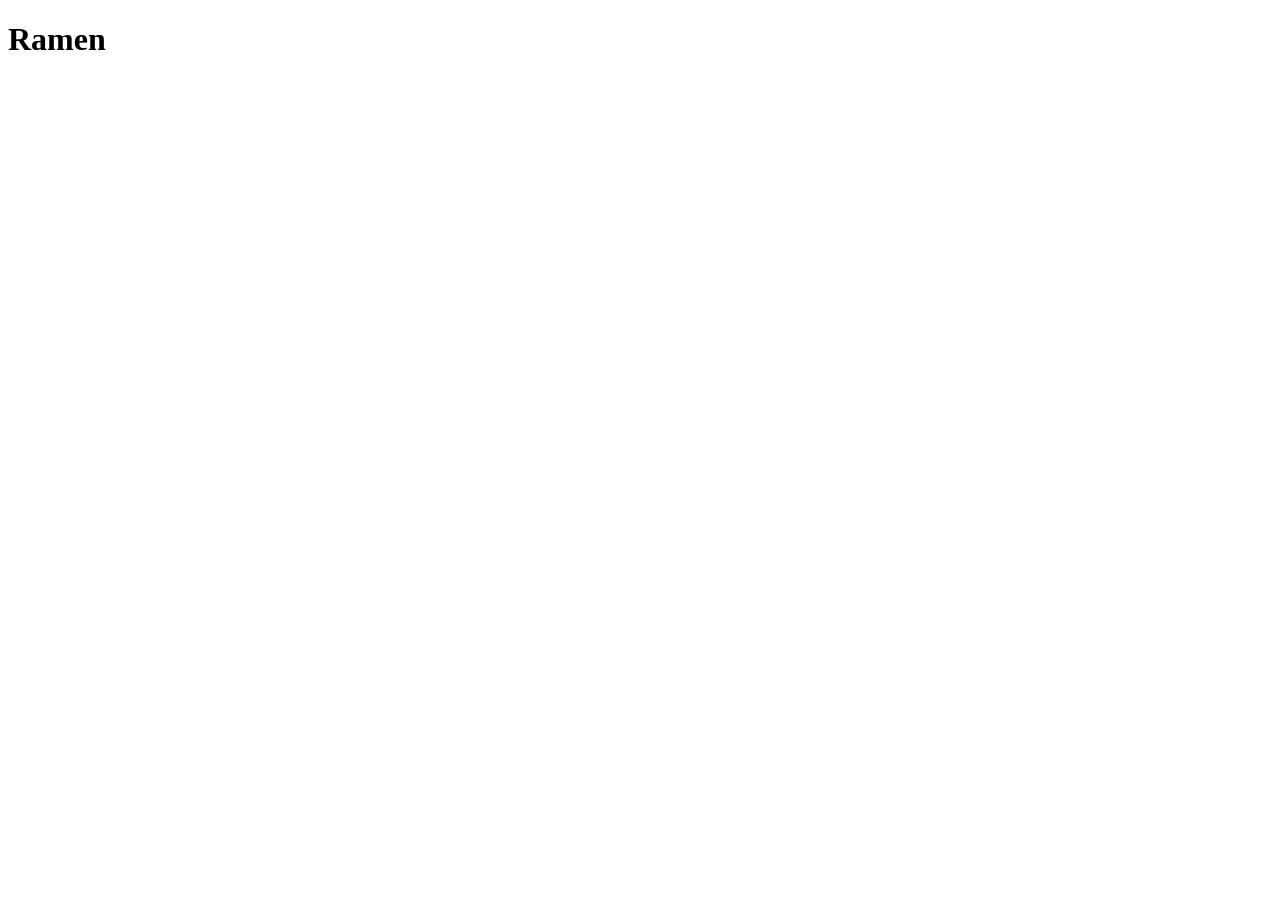
==== recipes/ramen.html @ d3eaba30 "create ramen dir and ramen.html" ====
<!DOCTYPE html>
<html lang="en">
<head>
    <meta charset="UTF-8">
    <meta name="viewport" content="width=device-width, initial-scale=1.0">
    <title>Ramen</title>
</head>
<body>
    <h1>Ramen</h1>
</body>
</html>
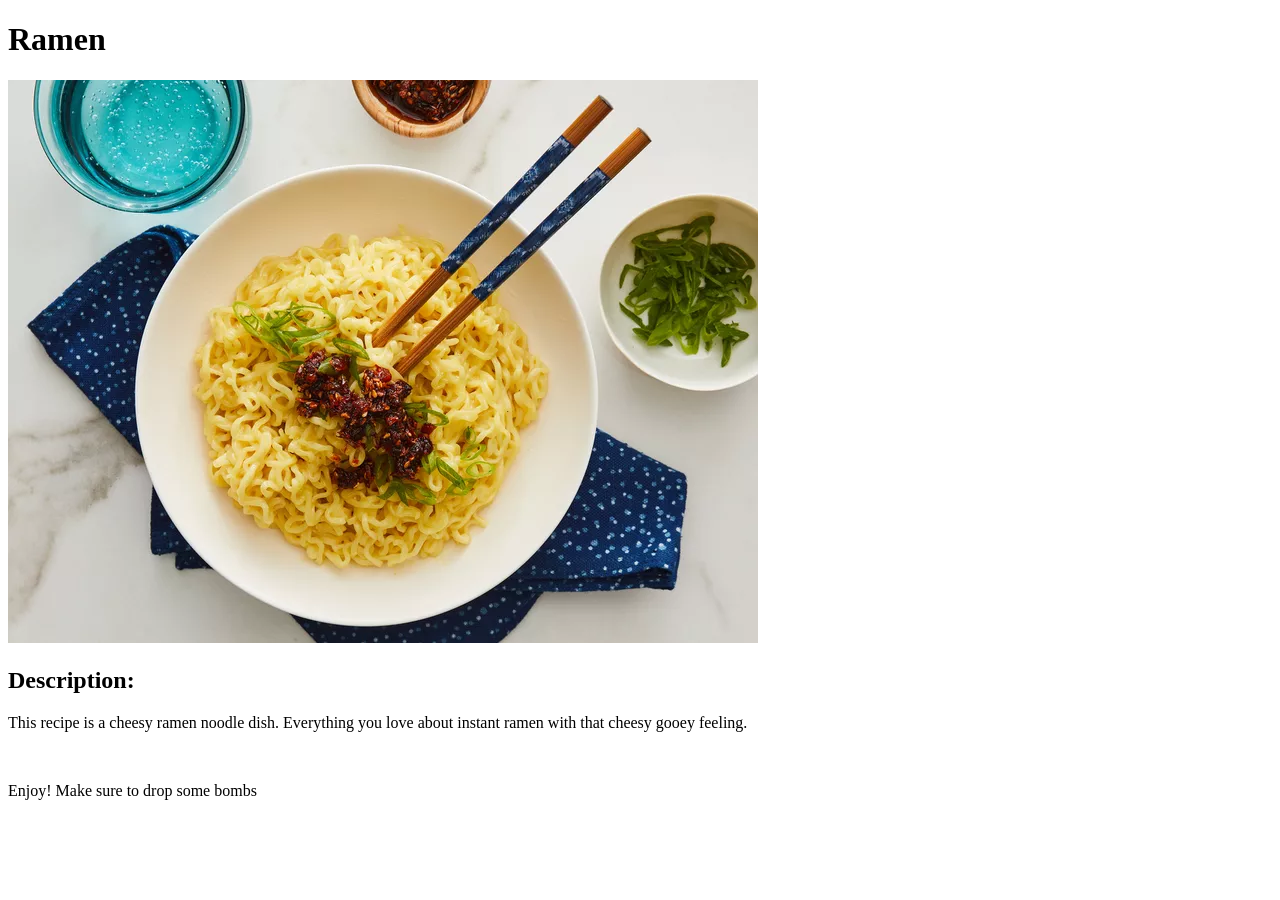
==== commit 95e4a869: "add heading image and description to ramen.html" ====
--- a/recipes/ramen.html
+++ b/recipes/ramen.html
@@ -7,5 +7,10 @@
 </head>
 <body>
     <h1>Ramen</h1>
+    <img src="./139184-cheesy-ramen-noodles-.webp" alt="Cheesy ramen noodles">
+    <h2>Description:</h2>
+    <p>This recipe is a cheesy ramen noodle dish. Everything you love about instant ramen with that cheesy gooey feeling.</p>
+    <br>
+    <p>Enjoy! Make sure to drop some bombs</p>
 </body>
 </html>
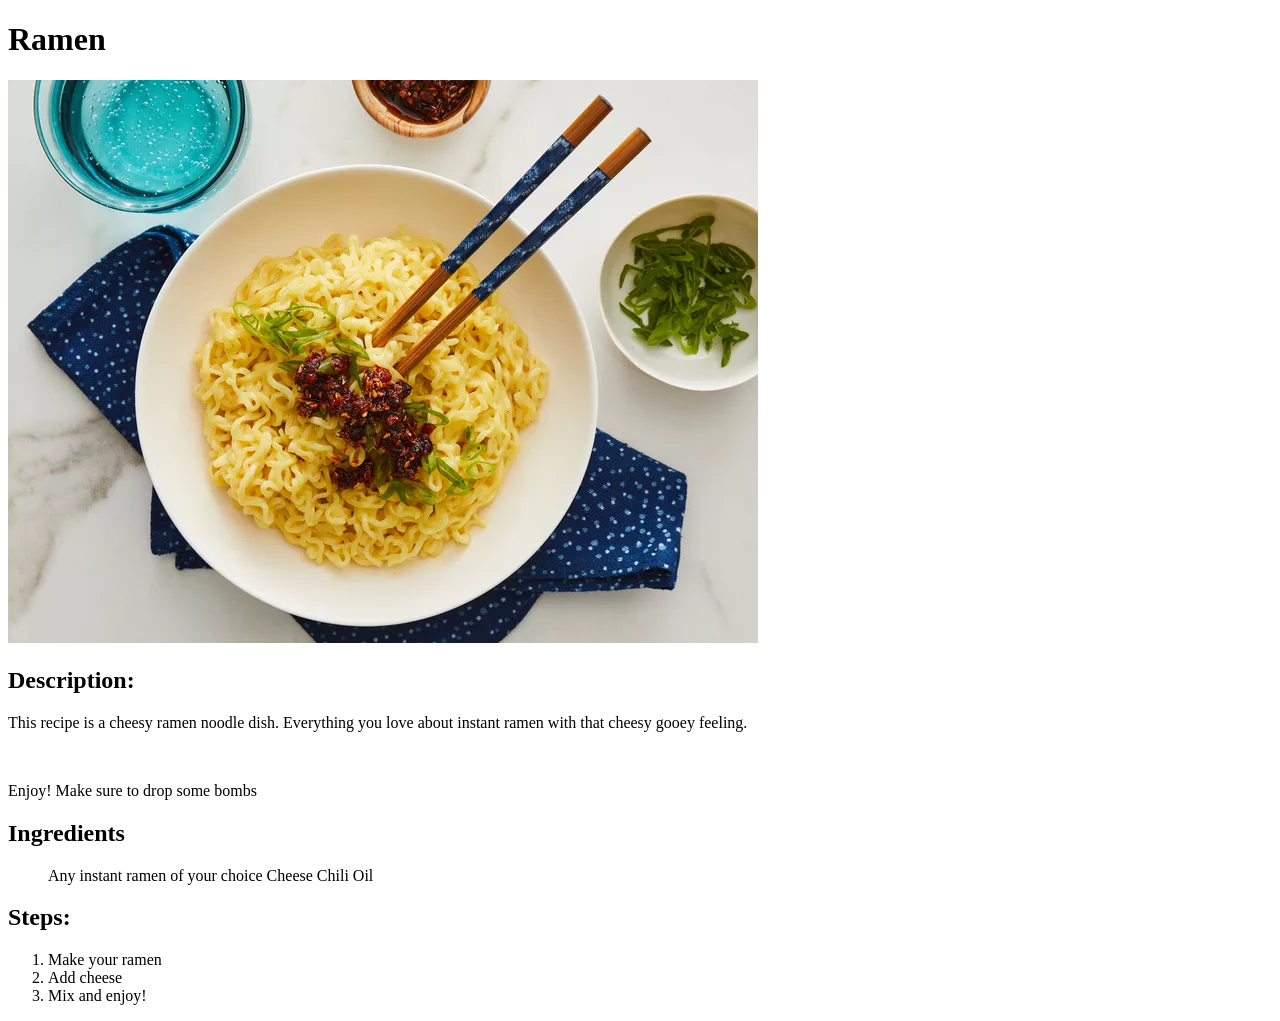
==== commit 4014ded7: "Add recipe content" ====
--- a/recipes/ramen.html
+++ b/recipes/ramen.html
@@ -12,5 +12,17 @@
     <p>This recipe is a cheesy ramen noodle dish. Everything you love about instant ramen with that cheesy gooey feeling.</p>
     <br>
     <p>Enjoy! Make sure to drop some bombs</p>
+    <h2>Ingredients</h2>
+    <ul>
+        <il>Any instant ramen of your choice</il>
+        <il>Cheese</il>
+        <il>Chili Oil</il>
+    </ul>
+    <h2>Steps:</h2>
+    <ol>
+        <li>Make your ramen</li>
+        <li>Add cheese</li>
+        <li>Mix and enjoy!</li>
+    </ol>
 </body>
 </html>
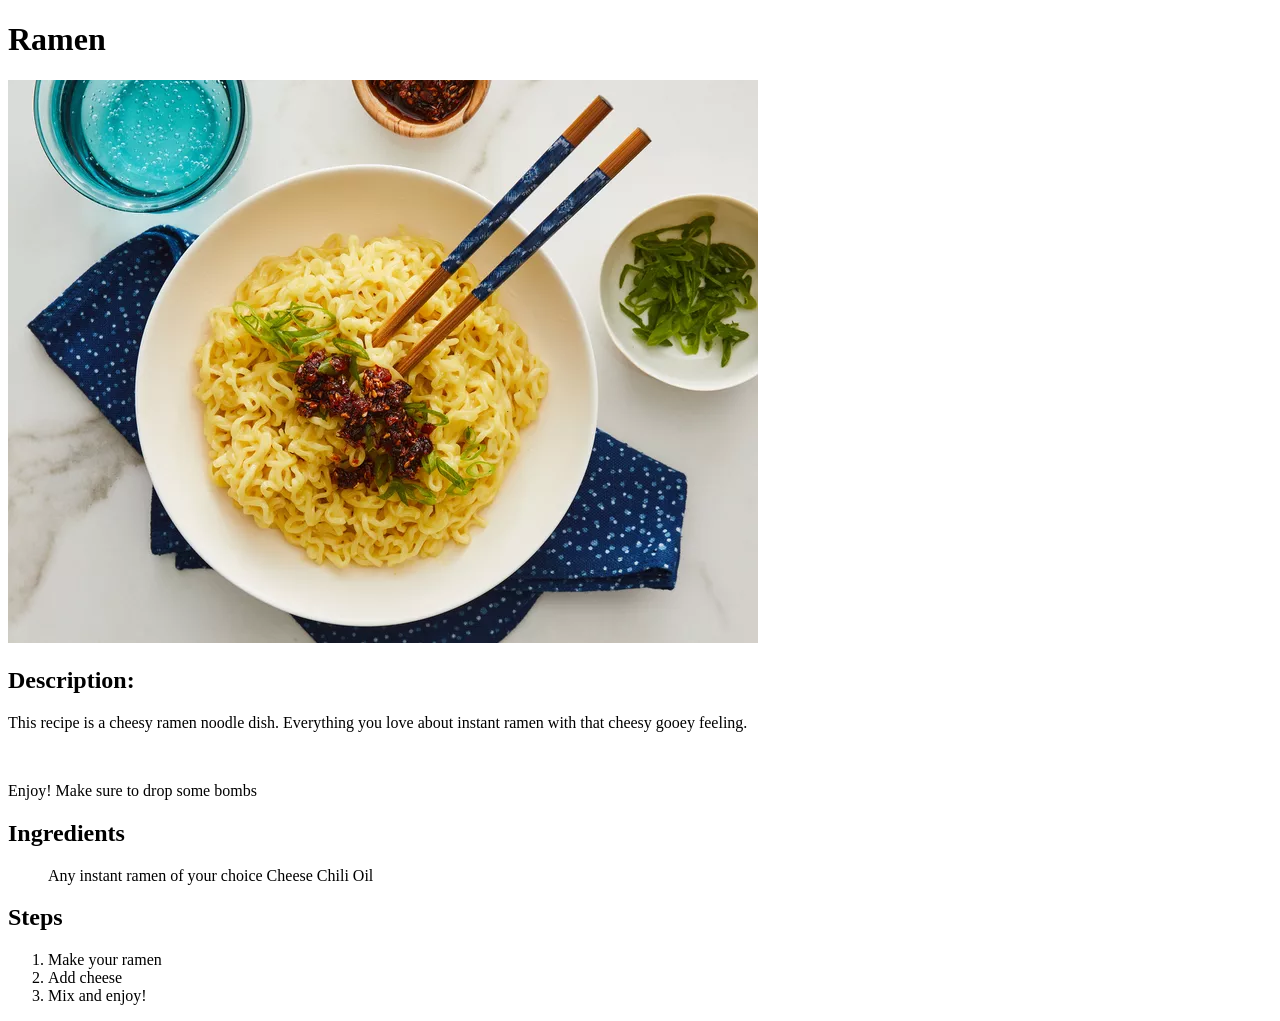
==== commit 30af27e1: "add another ramen link" ====
--- a/recipes/ramen.html
+++ b/recipes/ramen.html
@@ -18,7 +18,7 @@
         <il>Cheese</il>
         <il>Chili Oil</il>
     </ul>
-    <h2>Steps:</h2>
+    <h2>Steps</h2>
     <ol>
         <li>Make your ramen</li>
         <li>Add cheese</li>
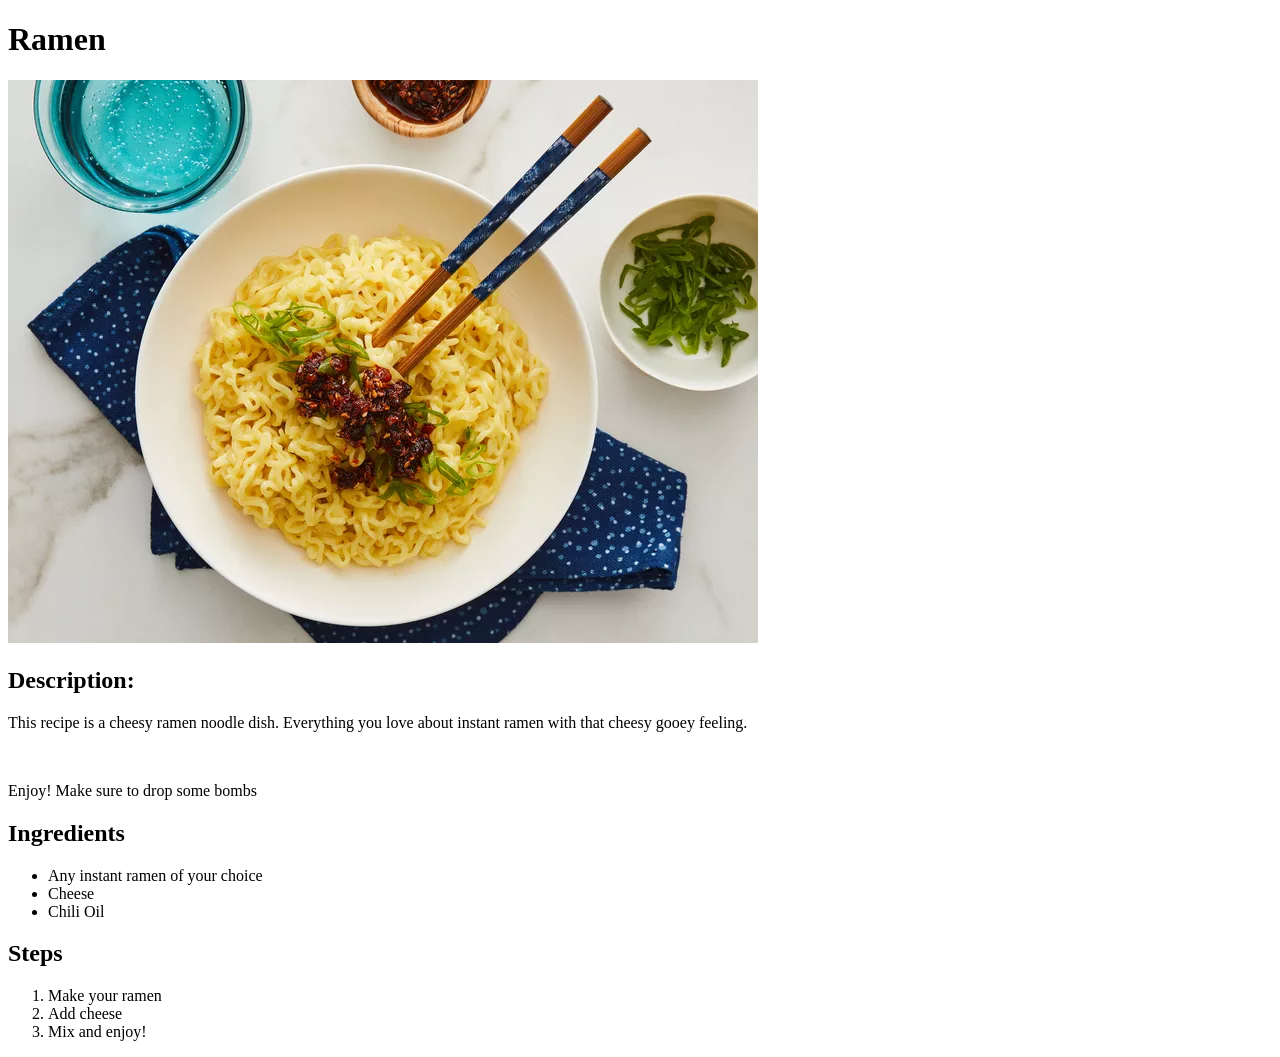
==== commit 3e193858: "change il tags to li" ====
--- a/recipes/ramen.html
+++ b/recipes/ramen.html
@@ -14,9 +14,9 @@
     <p>Enjoy! Make sure to drop some bombs</p>
     <h2>Ingredients</h2>
     <ul>
-        <il>Any instant ramen of your choice</il>
-        <il>Cheese</il>
-        <il>Chili Oil</il>
+        <li>Any instant ramen of your choice</li>
+        <li>Cheese</li>
+        <li>Chili Oil</li>
     </ul>
     <h2>Steps</h2>
     <ol>
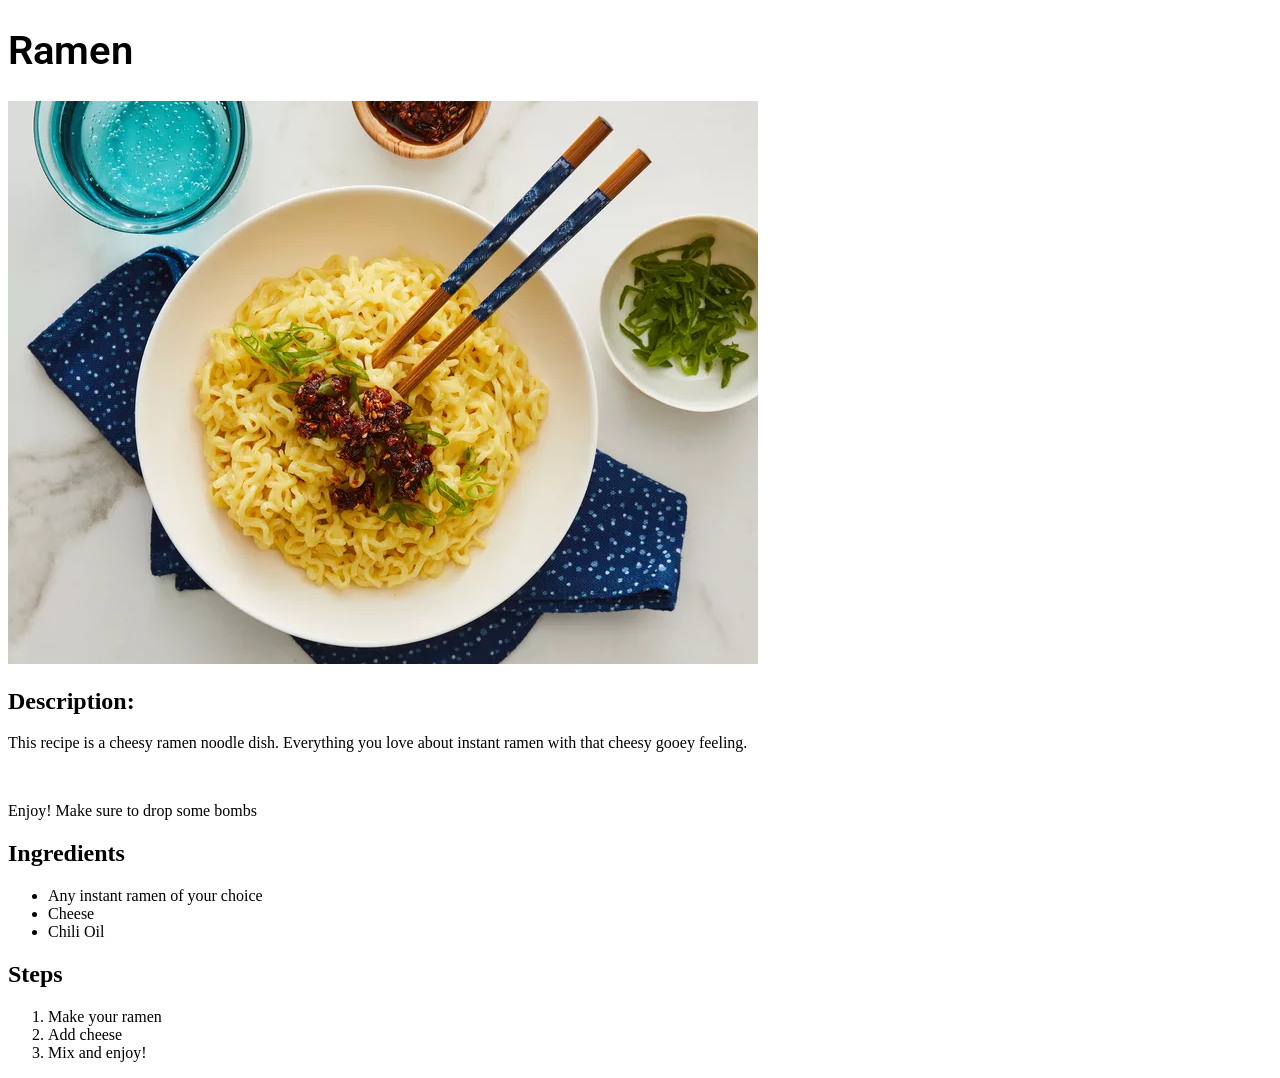
==== commit 568d2000: "Frogot to commit, style recipes page" ====
--- a/recipes/ramen.html
+++ b/recipes/ramen.html
@@ -4,9 +4,16 @@
     <meta charset="UTF-8">
     <meta name="viewport" content="width=device-width, initial-scale=1.0">
     <title>Ramen</title>
+    <link href="styles.css" rel="stylesheet" />
+    <link rel="preconnect" href="https://fonts.googleapis.com" />
+    <link rel="preconnect" href="https://fonts.gstatic.com" crossorigin />
+    <link
+      href="https://fonts.googleapis.com/css2?family=Roboto:ital,wght@0,100;0,300;0,400;0,500;0,700;0,900;1,100;1,300;1,400;1,500;1,700;1,900&display=swap"
+      rel="stylesheet"
+    />
 </head>
 <body>
-    <h1>Ramen</h1>
+    <h1 class="header">Ramen</h1>
     <img src="./139184-cheesy-ramen-noodles-.webp" alt="Cheesy ramen noodles">
     <h2>Description:</h2>
     <p>This recipe is a cheesy ramen noodle dish. Everything you love about instant ramen with that cheesy gooey feeling.</p>
--- a/recipes/styles.css
+++ b/recipes/styles.css
@@ -0,0 +1,5 @@
+.header {
+    font-family: "Roboto", sans-serif;
+    font-weight: 600;
+    font-size: 40px;
+}
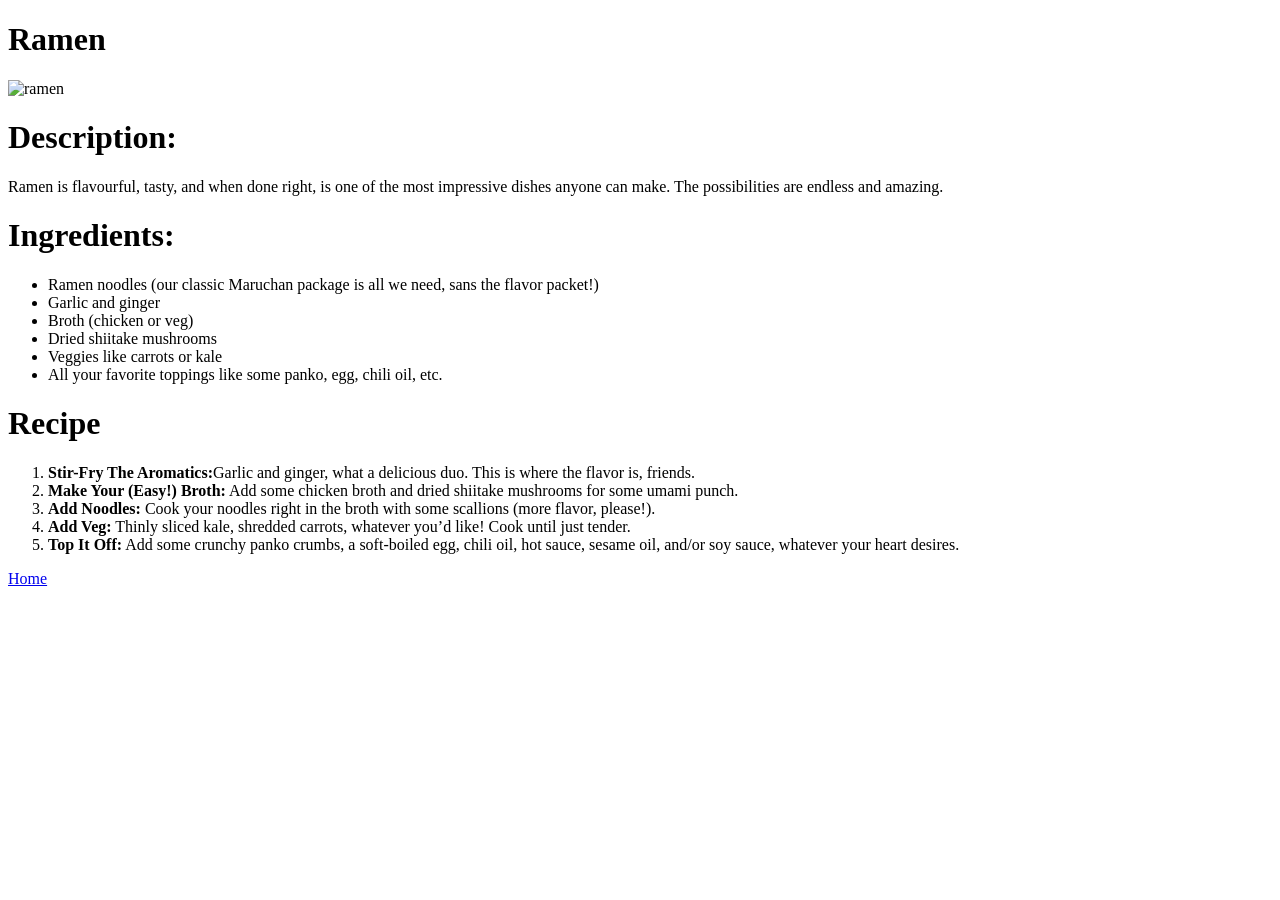
==== commit 1cc50a79: "intial commit" ====
--- a/recipes/ramen.html
+++ b/recipes/ramen.html
@@ -4,32 +4,33 @@
     <meta charset="UTF-8">
     <meta name="viewport" content="width=device-width, initial-scale=1.0">
     <title>Ramen</title>
-    <link href="styles.css" rel="stylesheet" />
-    <link rel="preconnect" href="https://fonts.googleapis.com" />
-    <link rel="preconnect" href="https://fonts.gstatic.com" crossorigin />
-    <link
-      href="https://fonts.googleapis.com/css2?family=Roboto:ital,wght@0,100;0,300;0,400;0,500;0,700;0,900;1,100;1,300;1,400;1,500;1,700;1,900&display=swap"
-      rel="stylesheet"
-    />
 </head>
 <body>
-    <h1 class="header">Ramen</h1>
-    <img src="./139184-cheesy-ramen-noodles-.webp" alt="Cheesy ramen noodles">
-    <h2>Description:</h2>
-    <p>This recipe is a cheesy ramen noodle dish. Everything you love about instant ramen with that cheesy gooey feeling.</p>
-    <br>
-    <p>Enjoy! Make sure to drop some bombs</p>
-    <h2>Ingredients</h2>
+    <h1>Ramen</h1>
+    <img src="https://imgs.search.brave.com/yF_iD4eFhN_wWSFJCZpKnx0aZgXP9Qz3ruiYW6u3hqM/rs:fit:860:0:0:0/g:ce/aHR0cHM6Ly93d3cu/bWFyaW9uc2tpdGNo/ZW4uY29tL3dwLWNv/bnRlbnQvdXBsb2Fk/cy8yMDE5LzA4L0V4/cHJlc3MtQnV0dGVy/LUNvcm4tUG9yay1N/aXNvLVJhbWVuMy5q/cGc" alt="ramen"/>
+    <h1>Description:</h1>
+    <p>Ramen is flavourful, tasty, and when done right, is one of the most impressive dishes anyone can make.
+        The possibilities are endless and amazing.
+    </p>
+    <h1>Ingredients:</h1>
     <ul>
-        <li>Any instant ramen of your choice</li>
-        <li>Cheese</li>
-        <li>Chili Oil</li>
+        <li>Ramen noodles (our classic Maruchan package is all we need, sans the flavor packet!)</li>
+        <li>Garlic and ginger</li>
+        <li>Broth (chicken or veg)</li>
+        <li>Dried shiitake mushrooms</li>
+        <li>Veggies like carrots or kale</li>
+        <li>All your favorite toppings like some panko, egg, chili oil, etc.</li>
     </ul>
-    <h2>Steps</h2>
+    <h1>Recipe</h1>
     <ol>
-        <li>Make your ramen</li>
-        <li>Add cheese</li>
-        <li>Mix and enjoy!</li>
+        <li><b>Stir-Fry The Aromatics:</b>Garlic and ginger, what a delicious duo. This is where the flavor is, friends.</li>
+        <li><b>Make Your (Easy!) Broth:</b> Add some chicken broth and dried shiitake mushrooms for some umami punch.</li>
+        <li><b>Add Noodles:</b> Cook your noodles right in the broth with some scallions (more flavor, please!).</li>
+        <li><b>Add Veg:</b> Thinly sliced kale, shredded carrots, whatever you’d like! Cook until just tender.</li>
+        <li><b>Top It Off:</b> Add some crunchy panko crumbs, a soft-boiled egg, chili oil, hot sauce, sesame oil, and/or soy sauce, whatever your heart desires.</li>
     </ol>
+    
+    <a href="../index.html">Home</a>
+
 </body>
 </html>
